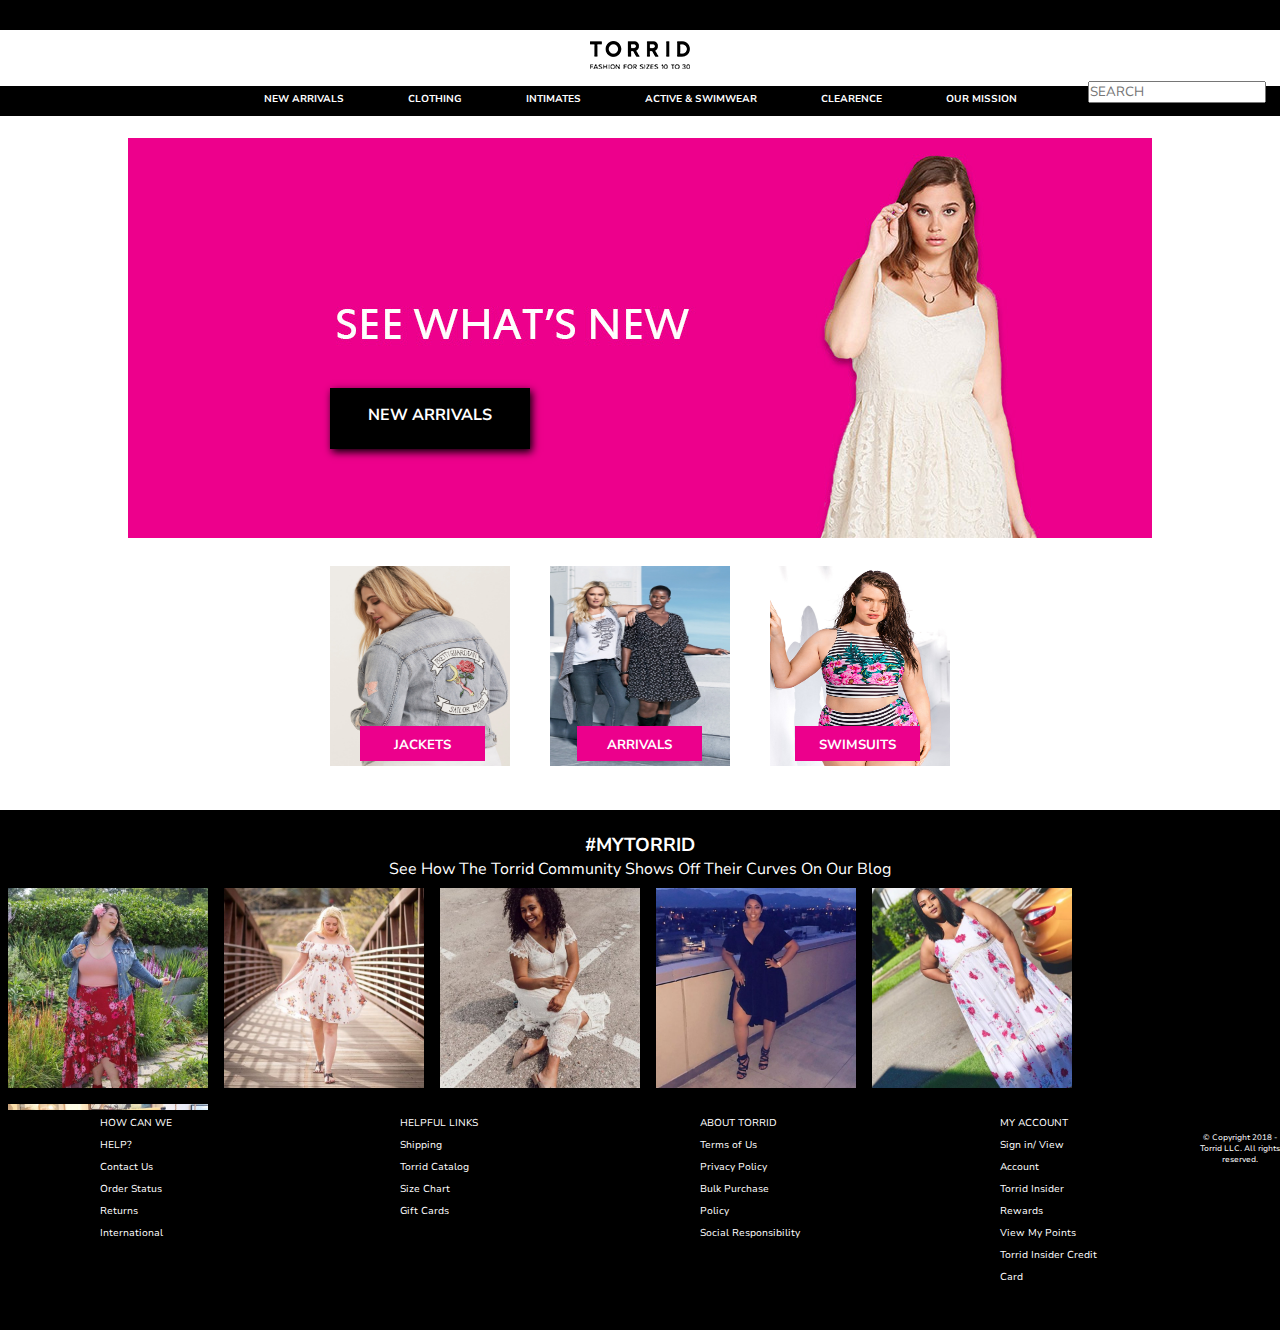
==== WooCommerce Site/index.html @ 1faabe94 "Uploded project files" ====
<!DOCTYPE html>
<html lang="en" dir="ltr">
  <head>
    <meta charset="utf-8">
    <title>Torrid WooCommerce Site</title>
    <link rel="stylesheet" type="text/css" href="css/style.css">
    <link href="https://fonts.googleapis.com/css?family=Nunito+Sans" rel="stylesheet">
  </head>
  <body>
    <div class="signin_bar">

    </div>
    <div class="title_box">
      <div class="torrid-title">
        <img src="img/torrid-title.png">
      </div>
      <div class="search_bar">
        <form>
          <input type="text" name="search" placeholder="SEARCH">
        </form>
      </div> <!-- end of search_bar div -->
  </div>
    <div class="menu_bar">
      <header>
			<nav>
				<a href="newarrivals.html"> NEW ARRIVALS</a>
				<a href="clothing.html"> CLOTHING</a>
				<a href="intimates.html"> INTIMATES</a>
        <a href="activeandswimwear.html"> ACTIVE & SWIMWEAR</a>
        <a href="clearnece.html"> CLEARENCE</a>
        <a href="ourmission.html"> OUR MISSION</a>
			</nav>
		</header>
  </div>
<br>
<main>
  <div class="banner">
<img src="img/WC-banner1.jpg">
  <div class="black-button">
  <h4>NEW ARRIVALS</h4>
</div>
  </div>
  <br><br>

    <div class="WC-features">
      <div class="feature">
        <div class="features-button1"> <h5>JACKETS</h5> </div>
        <img src="img/torrid-sailor-moon-post12.jpg">
        </div>
        <div class="feature">
            <div class="features-button2"> <h5>ARRIVALS</h5> </div>
          <img src="img/c1-plus-jpg.jpg">
          </div>
          <div class="feature">
              <div class="features-button3"> <h5>SWIMSUITS</h5> </div>
            <img src="img/Floral-Stripe-High-Neck-Bikini-Top-Torrid.jpg">
            </div>
    </div>
    <br><br>
    <div class="blog-post">
      <br>
      <h3>#MYTORRID</h3>
      <p>See How The Torrid Community Shows Off Their Curves On Our Blog</p>

      <div class="blog-pic-container">
      <div class="blog-post-pictures">
        <img src="img/wc-blogpic5.jpg">
      </div>
      <div class="blog-post-pictures">
        <img src="img/wc-blogpic2.jpg">
      </div>
      <div class="blog-post-pictures">
          <img src="img/wc-blogpic3.jpg">
        </div>
        <div class="blog-post-pictures">
            <img src="img/wc-blogpic4.jpg">
          </div>
          <div class="blog-post-pictures">
              <img src="img/wc-blogpic6.jpg">
            </div>
            <div class="blog-post-pictures">
                <img src="img/wc-blogpic1.jpg">
              </div>
            </div>
    </div>


</main>


<footer>

<div class="footer-nav">
  <nav>
  <a href="#">HOW CAN WE HELP?</a><br>
  <a href="#">Contact Us</a><br>
  <a href="#">Order Status</a><br>
  <a href="#">Returns</a><br>
  <a href="#">International</a>
</nav>
</div>
<div class="footer-nav">
  <nav>
  <a href="#">HELPFUL LINKS</a><br>
  <a href="#">Shipping</a><br>
  <a href="#">Torrid Catalog</a><br>
  <a href="#">Size Chart</a><br>
  <a href="#">Gift Cards</a>
</nav>
</div>
<div class="footer-nav">
  <nav>
  <a href="#">ABOUT TORRID</a><br>
  <a href="#">Terms of Us</a><br>
  <a href="#">Privacy Policy</a><br>
  <a href="#">Bulk Purchase Policy</a><br>
  <a href="#">Social Responsibility</a>
</nav>
</div><div class="footer-nav">
  <nav>
  <a href="#">MY ACCOUNT</a><br>
  <a href="#">Sign in/ View Account</a><br>
  <a href="#">Torrid Insider Rewards</a><br>
  <a href="#">View My Points</a><br>
  <a href="#">Torrid Insider Credit Card</a>
</nav>
</div><br>
<p>© Copyright 2018 - Torrid LLC. All rights reserved.</p>
</footer>
  </body>
</html>
---- WooCommerce Site/css/style.css ----
* {
  padding: 0;
  margin: 0;
  font-family: 'Nunito Sans', sans-serif;
}

.signin_bar{
height: 30px;
width:100%;
background-color: black;
}

.title_box{
  height: 50px;
  width:100%;
  display: inline-block;
}

.torrid-title{
  height: 50px;
  width: 100px;
  margin: 0 auto;
}

.search_bar{
  float: right;
  width: 15%;
  height: 50px;
  display: inline;
  margin: 0 auto;
  /* padding-left: 60px; */
}

.menu_bar{
height: 30px;
width:100%;
background-color: black;
}

header nav {
  display: block;
  text-align: center;
}
nav a:hover {
    color: #ec008c;
}
header nav a {
  display:inline-block;
  color: #ffffff;
   font-weight: bold;
   padding-top: 5px;
   padding-left: 30px;
   padding-right: 30px;
   text-decoration:none;
   font-size: 10px;
}
main{
  text-align: center;
  margin: 0 auto;
}
.banner{
  display: inline-block;
  margin: 0 auto;
  width: 100%;
  position: relative;

}

.black-button{
  width: 200px;
  height: 45px;
  background-color: black;
  color: white;
  text-align: center;
  padding-top: 1em;
  /* display: inline-block; */
  z-index: 10;
  position: absolute;
  top: 250px;
  left: 330px;
   box-shadow: 2px 3px 8px #000000;
}

.WC-features{
  width: 660px;
  height: 200px;
  text-align: center;
  margin: 0 auto;
}

.feature img{
  width: 180px;
  height:200px;
  padding-left: 20px;
  padding-right: 20px;
  float: left;
}

.features-button1{
  background-color: #ec008c;
  width: 125px;
  height: 25px;
  padding-top: 10px;
  color: white;
  z-index: 10;
  position: absolute;
  margin: 0 auto;
  text-align: center;
  margin-top: 160px;
  margin-left: 50px;
}

.features-button2{
  background-color: #ec008c;
  width: 125px;
  height: 25px;
  padding-top: 10px;
  color: white;
  z-index: 10;
  position: absolute;
  margin: 0 auto;
  text-align: center;
  margin-top: 160px;
  margin-left: 267px;
}

.features-button3{
  background-color: #ec008c;
  width: 125px;
  height: 25px;
  padding-top: 10px;
  color: white;
  z-index: 10;
  position: absolute;
  margin: 0 auto;
  text-align: center;
  margin-top: 160px;
  margin-left: 485px;
}

.blog-post{
  color: white;
  background-color: black;
  height: 300px;
  width: 100%;
  text-align: center;
  margin: 0 auto;
  float: left;
}


.blog-post-pictures{
margin: 0 auto;
text-align: center;
}

.blog-post-pictures img{
  width: 200px;
  height: 200px;
  float: left;
  padding: .5em;
  margin: 0 auto;
}

footer {
	width: 100%;
	height: 220px;
	background-color: black;
	text-align: center;
	float: left;
  margin: 0 auto;
}

.footer-nav{
  width: 100px;
  height: 175px;
  float: left;
  padding-left: 100px;
  padding-right: 100px;
  text-align: left;
  margin: 0 auto;
}

footer nav a{
  color: white;
  font-size: 10px;
  color: white;
  text-decoration:none;
}

footer p{
  color: white;
  font-size: 8px;
  float:none;
}
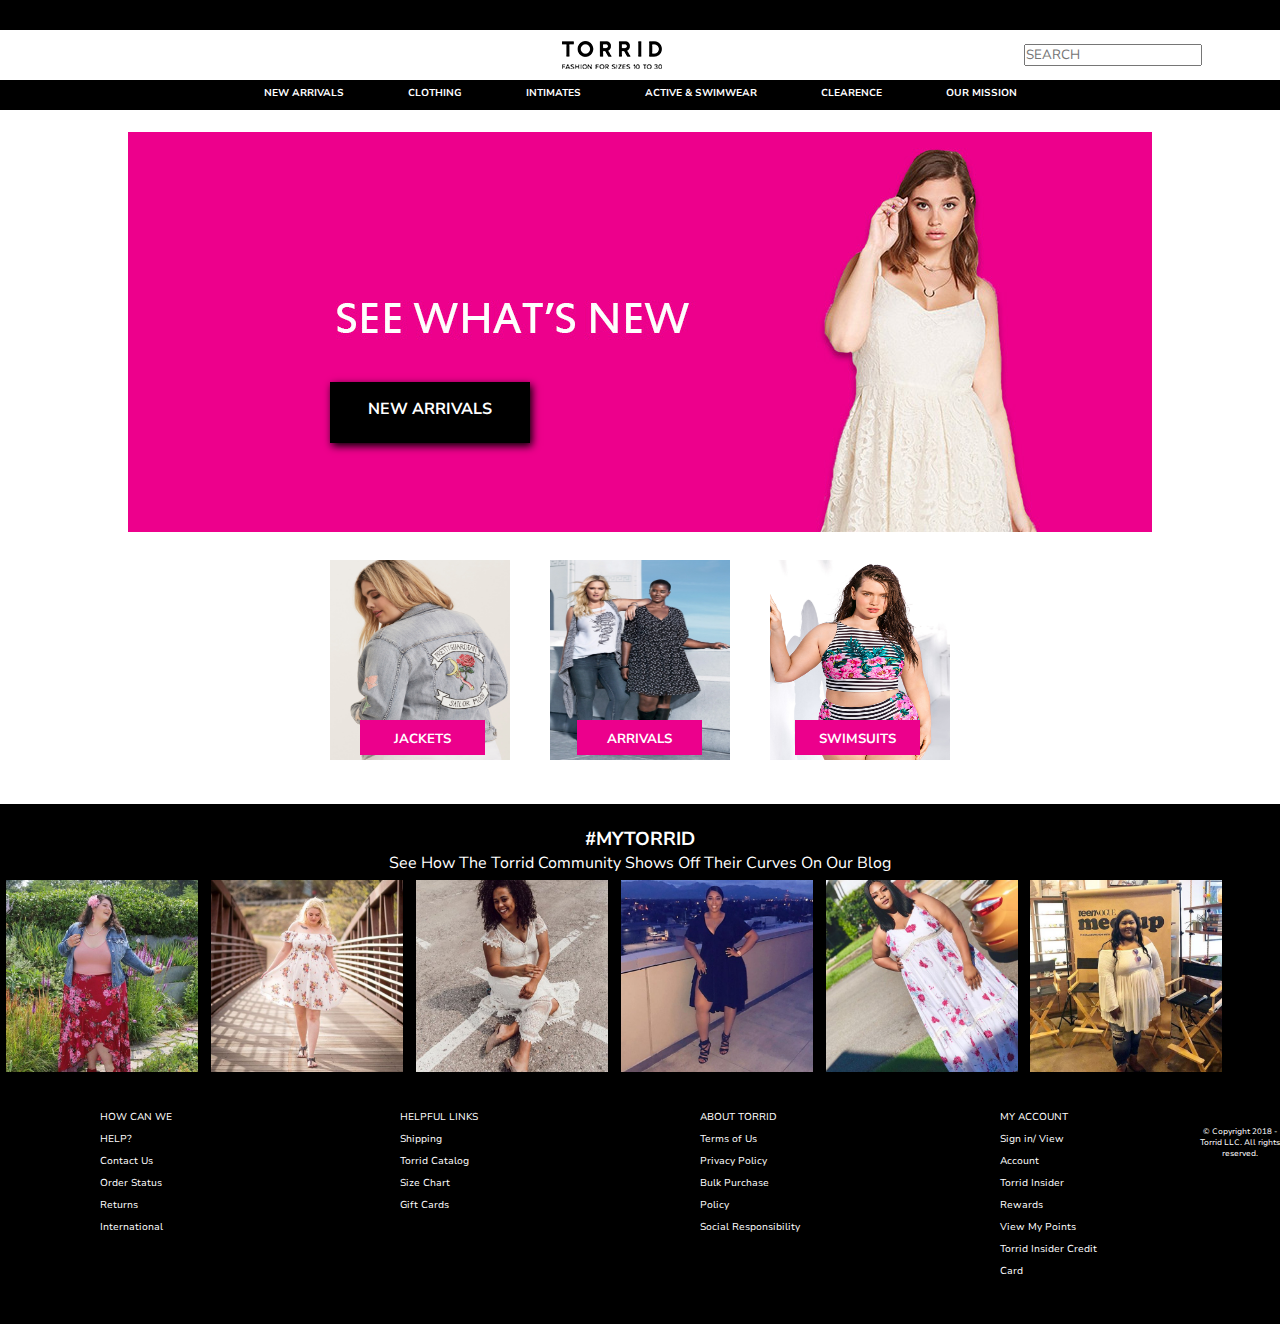
==== commit 599c0f54: "Added Single Product Page" ====
--- a/WooCommerce Site/index.html
+++ b/WooCommerce Site/index.html
@@ -11,6 +11,8 @@
 
     </div>
     <div class="title_box">
+      <div class="title-space">
+      </div>
       <div class="torrid-title">
         <img src="img/torrid-title.png">
       </div>
--- a/WooCommerce Site/css/style.css
+++ b/WooCommerce Site/css/style.css
@@ -13,22 +13,37 @@
 .title_box{
   height: 50px;
   width:100%;
+  position: relative;
+}
+
+.title-space{
+  height: 50%;
+  width: 20%;
+  position: relative;
   display: inline-block;
 }
 
 .torrid-title{
   height: 50px;
-  width: 100px;
-  margin: 0 auto;
+  width: 55%;
+  margin: 0 auto;
+  position: relative;
+  display: inline-block;
+  text-align: center;
 }
 
 .search_bar{
   float: right;
-  width: 15%;
+  width: 20%;
   height: 50px;
-  display: inline;
-  margin: 0 auto;
-  /* padding-left: 60px; */
+  text-align: center;
+  box-sizing: border-box;
+}
+
+.search_bar form{
+  margin: 0 auto;
+  position: absolute;
+  top: 25%
 }
 
 .menu_bar{
@@ -149,17 +164,20 @@
 }
 
 
-.blog-post-pictures{
-margin: 0 auto;
+.blog-pic-container{
+  margin-left: auto;
+  margin-right: auto;
 text-align: center;
+width: 100%;
+height: 50%;
 }
 
 .blog-post-pictures img{
-  width: 200px;
-  height: 200px;
-  float: left;
-  padding: .5em;
-  margin: 0 auto;
+  width: 15%;
+  height: 15%;
+  float: left;
+  padding: .4em;
+
 }
 
 footer {
@@ -169,6 +187,7 @@
 	text-align: center;
 	float: left;
   margin: 0 auto;
+  bottom: 0px;
 }
 
 .footer-nav{
@@ -193,3 +212,101 @@
   font-size: 8px;
   float:none;
 }
+
+
+.single-product-container{
+  width: 80%;
+  height: 680px;
+  margin: 0 auto;
+}
+
+.product-image-container{
+  width: 45%;
+  height: 600px;
+  float: left;
+  text-align: left;
+}
+
+.small-product-img{
+  width: 100%;
+  height: 80px;
+  padding-left: 0px;
+}
+
+.related-items{
+  height: 100px;
+  width: 100%;
+}
+
+.related-items img{
+  padding: .5em;
+}
+
+.product-information-contianer{
+  width: 55%;
+  height: 600px;
+  float: left;
+  text-align: left;
+}
+
+.stars{
+  float: left;
+  width: 120px;
+  height: 20px;
+}
+
+.sizes{
+  width: 100%;
+  height: 35%;
+}
+
+.size-boxes{
+  background-color: #ebebeb;
+  width: 50px;
+  height: 50px;
+  float: left;
+  margin: .2em;
+  text-align: center;
+  vertical-align: middle;
+}
+
+.size-boxes p{
+  padding-top: 15px;
+}
+
+.product-details-and-info{
+  width: 100%;
+  height: 40px;
+}
+
+.qty-number{
+  height: 40px;
+  width: 125px;
+  background-color: #ebebeb;
+  float: left;
+}
+
+.qty-number p{
+  padding-top: 8px;
+  padding-left: 8px;
+  margin: 0 auto;
+}
+
+.add-to-bag{
+  height: 40px;
+  width: 125px;
+  background-color: #ec008c;
+  color: white;
+  text-align: center;
+  float: left;
+  margin-left: 10%;
+}
+
+.add-to-bag h5{
+  padding-top: 10px;
+}
+
+.product-details{
+    width: 100%;
+    height: 200px;
+}
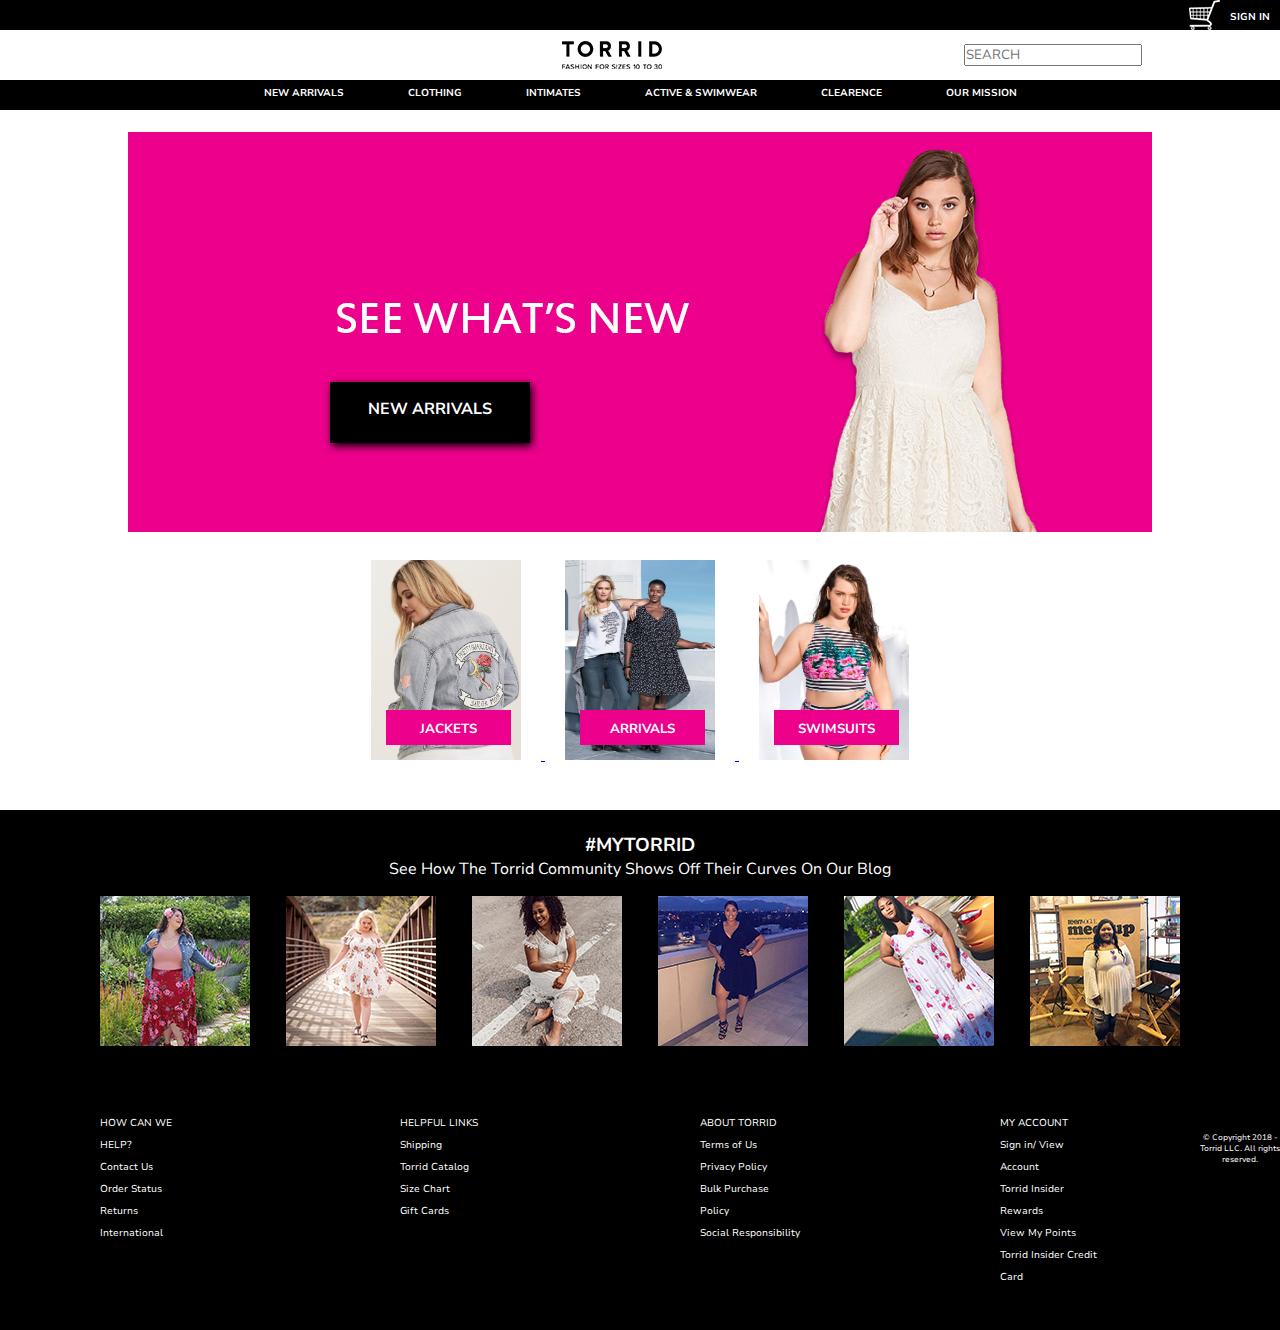
==== commit 7e12c88f: "Added new pages and images" ====
--- a/WooCommerce Site/index.html
+++ b/WooCommerce Site/index.html
@@ -8,14 +8,24 @@
   </head>
   <body>
     <div class="signin_bar">
+      <div class="sign-in">
+        <a href="#">
+        <p>SIGN IN</p>
+        </a>
+      </div>
 
+      <a href="#">
+        <img src="img/shopping-cart.png">
+        </a>
     </div>
     <div class="title_box">
       <div class="title-space">
       </div>
+      <a href="index.html">
       <div class="torrid-title">
         <img src="img/torrid-title.png">
       </div>
+    </a>
       <div class="search_bar">
         <form>
           <input type="text" name="search" placeholder="SEARCH">
@@ -25,11 +35,11 @@
     <div class="menu_bar">
       <header>
 			<nav>
-				<a href="newarrivals.html"> NEW ARRIVALS</a>
-				<a href="clothing.html"> CLOTHING</a>
+				<a href="shop-page.html"> NEW ARRIVALS</a>
+				<a href="general-content-page.html"> CLOTHING</a>
 				<a href="intimates.html"> INTIMATES</a>
         <a href="activeandswimwear.html"> ACTIVE & SWIMWEAR</a>
-        <a href="clearnece.html"> CLEARENCE</a>
+        <a href="clearence.html"> CLEARENCE</a>
         <a href="ourmission.html"> OUR MISSION</a>
 			</nav>
 		</header>
@@ -38,26 +48,35 @@
 <main>
   <div class="banner">
 <img src="img/WC-banner1.jpg">
+<a href="shop-page.html">
   <div class="black-button">
   <h4>NEW ARRIVALS</h4>
 </div>
+</a>
   </div>
   <br><br>
-
+<section>
     <div class="WC-features">
+      <a href="shop-page.html">
       <div class="feature">
-        <div class="features-button1"> <h5>JACKETS</h5> </div>
+        <div class="features-button"> <h5>JACKETS</h5> </div>
         <img src="img/torrid-sailor-moon-post12.jpg">
         </div>
+        </a>
+          <a href="shop-page.html">
         <div class="feature">
-            <div class="features-button2"> <h5>ARRIVALS</h5> </div>
+            <div class="features-button"> <h5>ARRIVALS</h5> </div>
           <img src="img/c1-plus-jpg.jpg">
           </div>
+          </a>
+            <a href="shop-page.html">
           <div class="feature">
-              <div class="features-button3"> <h5>SWIMSUITS</h5> </div>
+              <div class="features-button"> <h5>SWIMSUITS</h5> </div>
             <img src="img/Floral-Stripe-High-Neck-Bikini-Top-Torrid.jpg">
             </div>
+            </a>
     </div>
+  </section>
     <br><br>
     <div class="blog-post">
       <br>
@@ -65,22 +84,11 @@
       <p>See How The Torrid Community Shows Off Their Curves On Our Blog</p>
 
       <div class="blog-pic-container">
-      <div class="blog-post-pictures">
         <img src="img/wc-blogpic5.jpg">
-      </div>
-      <div class="blog-post-pictures">
-        <img src="img/wc-blogpic2.jpg">
-      </div>
-      <div class="blog-post-pictures">
-          <img src="img/wc-blogpic3.jpg">
-        </div>
-        <div class="blog-post-pictures">
-            <img src="img/wc-blogpic4.jpg">
-          </div>
-          <div class="blog-post-pictures">
-              <img src="img/wc-blogpic6.jpg">
-            </div>
-            <div class="blog-post-pictures">
+          <img src="img/wc-blogpic2.jpg">
+            <img src="img/wc-blogpic3.jpg">
+              <img src="img/wc-blogpic4.jpg">
+                <img src="img/wc-blogpic6.jpg">
                 <img src="img/wc-blogpic1.jpg">
               </div>
             </div>
@@ -91,40 +99,39 @@
 
 
 <footer>
-
 <div class="footer-nav">
   <nav>
-  <a href="#">HOW CAN WE HELP?</a><br>
-  <a href="#">Contact Us</a><br>
-  <a href="#">Order Status</a><br>
-  <a href="#">Returns</a><br>
-  <a href="#">International</a>
+  <a href="contact.html">HOW CAN WE HELP?</a><br>
+  <a href="contact.html">Contact Us</a><br>
+  <a href="contact.html">Order Status</a><br>
+  <a href="contact.html">Returns</a><br>
+  <a href="contact.html">International</a>
 </nav>
 </div>
 <div class="footer-nav">
   <nav>
-  <a href="#">HELPFUL LINKS</a><br>
-  <a href="#">Shipping</a><br>
-  <a href="#">Torrid Catalog</a><br>
-  <a href="#">Size Chart</a><br>
-  <a href="#">Gift Cards</a>
+  <a href="contact.html">HELPFUL LINKS</a><br>
+  <a href="contact.html">Shipping</a><br>
+  <a href="contact.html">Torrid Catalog</a><br>
+  <a href="contact.html">Size Chart</a><br>
+  <a href="contact.html">Gift Cards</a>
 </nav>
 </div>
 <div class="footer-nav">
   <nav>
-  <a href="#">ABOUT TORRID</a><br>
-  <a href="#">Terms of Us</a><br>
-  <a href="#">Privacy Policy</a><br>
-  <a href="#">Bulk Purchase Policy</a><br>
-  <a href="#">Social Responsibility</a>
+  <a href="contact.html">ABOUT TORRID</a><br>
+  <a href="contact.html">Terms of Us</a><br>
+  <a href="contact.html">Privacy Policy</a><br>
+  <a href="contact.html">Bulk Purchase Policy</a><br>
+  <a href="contact.html">Social Responsibility</a>
 </nav>
 </div><div class="footer-nav">
   <nav>
-  <a href="#">MY ACCOUNT</a><br>
-  <a href="#">Sign in/ View Account</a><br>
-  <a href="#">Torrid Insider Rewards</a><br>
-  <a href="#">View My Points</a><br>
-  <a href="#">Torrid Insider Credit Card</a>
+  <a href="contact.html">MY ACCOUNT</a><br>
+  <a href="contact.html">Sign in/ View Account</a><br>
+  <a href="contact.html">Torrid Insider Rewards</a><br>
+  <a href="contact.html">View My Points</a><br>
+  <a href="contact.html">Torrid Insider Credit Card</a>
 </nav>
 </div><br>
 <p>© Copyright 2018 - Torrid LLC. All rights reserved.</p>
--- a/WooCommerce Site/css/style.css
+++ b/WooCommerce Site/css/style.css
@@ -8,6 +8,29 @@
 height: 30px;
 width:100%;
 background-color: black;
+ font-size: 10px;
+ color: white;
+}
+
+.signin_bar img{
+  float: right;
+}
+
+.sign-in{
+  float: right;
+  padding: 10px;
+}
+
+.sign-in a p{
+  display:inline-block;
+  color: white;
+   font-weight: bold;
+   text-decoration:none;
+   font-size: 10px;
+}
+
+.sign-in p a:hover {
+    color: #ec008c;
 }
 
 .title_box{
@@ -72,6 +95,15 @@
 main{
   text-align: center;
   margin: 0 auto;
+  width: 100%;
+  height: 600px;
+}
+
+section{
+  margin: 0 auto;
+  text-align: center;
+  width:100%;
+  display: block;
 }
 .banner{
   display: inline-block;
@@ -93,25 +125,34 @@
   position: absolute;
   top: 250px;
   left: 330px;
-   box-shadow: 2px 3px 8px #000000;
-}
+  box-shadow: 2px 3px 8px #000000;
+}
+
+.black-button
 
 .WC-features{
-  width: 660px;
+  width: 80%;
   height: 200px;
   text-align: center;
-  margin: 0 auto;
+
+  position: relative;
+}
+
+.feature{
+  display: inline-block;
+  position: relative;
 }
 
 .feature img{
-  width: 180px;
+  width: 150px;
   height:200px;
   padding-left: 20px;
   padding-right: 20px;
   float: left;
-}
-
-.features-button1{
+  margin: 0 auto;
+}
+
+.features-button{
   background-color: #ec008c;
   width: 125px;
   height: 25px;
@@ -119,39 +160,11 @@
   color: white;
   z-index: 10;
   position: absolute;
-  margin: 0 auto;
-  text-align: center;
-  margin-top: 160px;
-  margin-left: 50px;
-}
-
-.features-button2{
-  background-color: #ec008c;
-  width: 125px;
-  height: 25px;
-  padding-top: 10px;
-  color: white;
-  z-index: 10;
-  position: absolute;
-  margin: 0 auto;
-  text-align: center;
-  margin-top: 160px;
-  margin-left: 267px;
-}
-
-.features-button3{
-  background-color: #ec008c;
-  width: 125px;
-  height: 25px;
-  padding-top: 10px;
-  color: white;
-  z-index: 10;
-  position: absolute;
-  margin: 0 auto;
-  text-align: center;
-  margin-top: 160px;
-  margin-left: 485px;
-}
+  margin-top: 150px;
+  margin-left: 35px;
+  text-align: center;
+}
+
 
 .blog-post{
   color: white;
@@ -161,23 +174,21 @@
   text-align: center;
   margin: 0 auto;
   float: left;
+  position: relative;
 }
 
 
 .blog-pic-container{
-  margin-left: auto;
-  margin-right: auto;
-text-align: center;
-width: 100%;
-height: 50%;
-}
-
-.blog-post-pictures img{
-  width: 15%;
-  height: 15%;
-  float: left;
-  padding: .4em;
-
+  margin: 0 auto;
+  text-align: center;
+  width: 100%;
+  height: 50%;
+  position: relative;
+  float:left;
+}
+
+.blog-pic-container img{
+  padding: 1em;
 }
 
 footer {
@@ -233,6 +244,15 @@
   padding-left: 0px;
 }
 
+.small-product-img img{
+  opacity: 0.5;
+   cursor: pointer;
+}
+
+.small-product-img img:hover {
+    opacity: 1;
+  }
+
 .related-items{
   height: 100px;
   width: 100%;
@@ -310,3 +330,140 @@
     width: 100%;
     height: 200px;
 }
+
+.general-content-container{
+  width: 820px;
+  height: 680px;
+  margin: 0 auto;
+}
+
+.general-category-container{
+  width: 400px;
+  height: 250px;
+  float: left;
+  padding-left: 10px;
+  padding-bottom: 20px;
+
+}
+
+.general-category-container a:hover{
+  opacity: 0.5;
+}
+
+.clothing-image-box{
+  float: left;
+  width: 250px;
+  height: 250px;
+  box-shadow: 2px 2px 3px #727272;
+}
+
+.clothing-image-box img{
+  width: 100%;
+  height: 100%;
+}
+
+.category-name-box{
+  width: 125px;
+  height: 250px;
+  background-color: #ec008c;
+  float: left;
+  color: white;
+  box-shadow: 2px 2px 3px #727272;
+
+}
+
+.category-name-box h4{
+  padding-top: 115px;
+}
+
+.shop-page-container{
+  width: 80%;
+  height: 800px;
+  margin: 0 auto;
+}
+
+.shop-item-container{
+  width: 18%;
+  height: 250px;
+  float: left;
+  padding: .5em;
+}
+
+.shop-item-pic{
+  width: 100%;
+  height: 60%;
+}
+
+
+.shop-item-info{
+  font-size: 12px;
+  color: black;
+}
+
+.mission-title{
+  background-color: black;
+  text-align: center;
+  margin: 0 auto;
+  width: 100%;
+  height: 50px;
+  color: white;
+}
+
+.mission-title h4{
+  padding-top: 15px;
+}
+
+.mission-container{
+  width: 80%;
+  margin: 0 auto;
+  text-align: center;
+}
+
+.our-mission-statement{
+  width: 100%;
+  height: 200px;
+  background-color: #ec008c;
+  color: white;
+  margin: 0 auto;
+}
+
+
+
+.our-mission-statement p{
+  padding: 4em;
+}
+
+.community-container{
+  width: 100%;
+  float: left;
+}
+
+.community-container img{
+  padding: 1em;
+}
+
+.blog-post-title{
+  width: 100%;
+  height: 30px;
+  background-color: #ec008c;
+  color: white;
+  margin: 0 auto;
+  float: left;
+}
+
+.blog-post-title p{
+  padding-top:5px;
+}
+
+
+.contact-container{
+  width: 65%;
+  margin: 0 auto;
+}
+
+.contact-column{
+  width: 30%;
+  text-align: left;
+  font-size: 10px;
+  float: left;
+}
